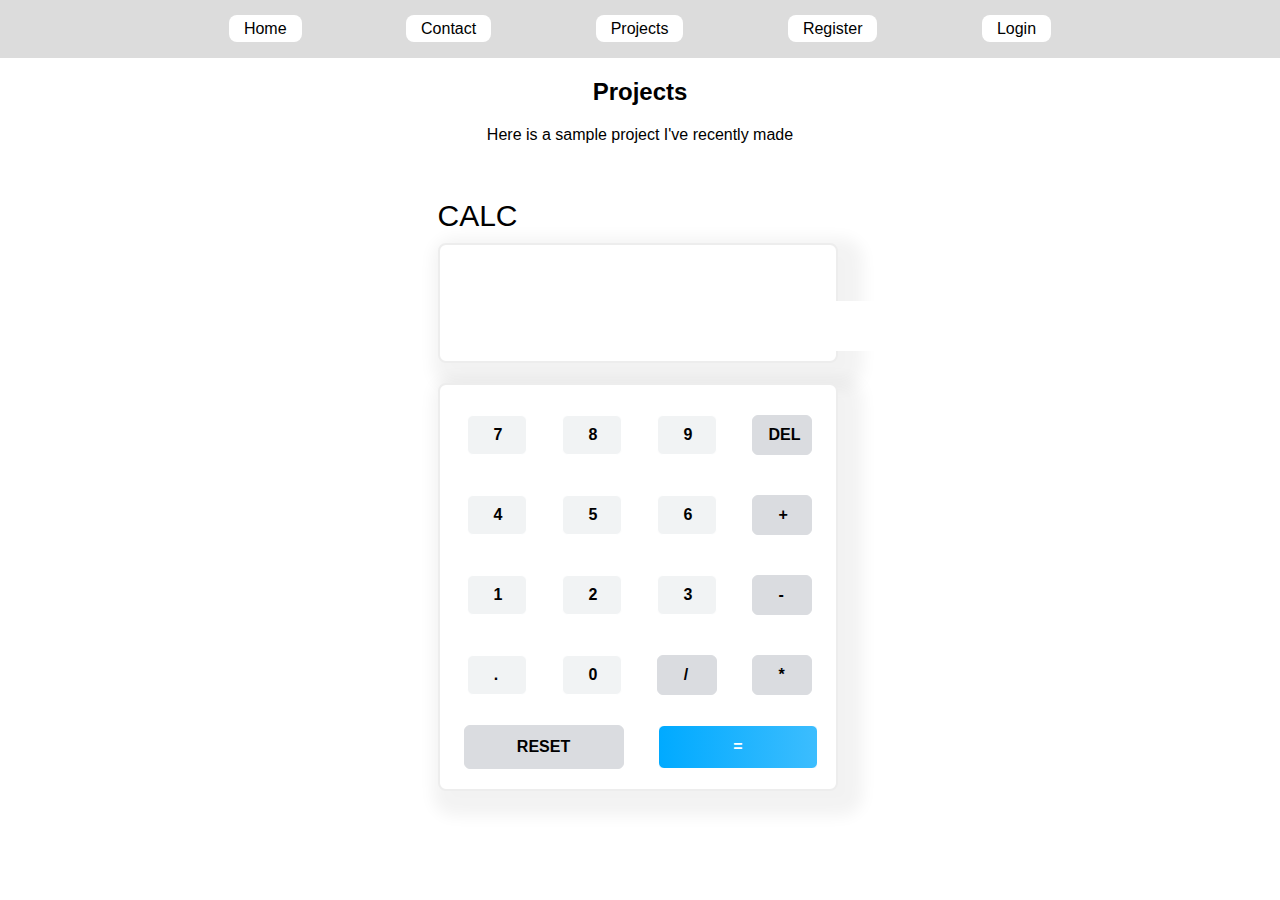
==== calculator.html @ a3f264fd "added a calculator app UI to the project" ====
<!DOCTYPE html>
<html lang="en">
<head>
    <meta charset="UTF-8">
    <meta http-equiv="X-UA-Compatible" content="IE=edge">
    <meta name="viewport" content="width=device-width, initial-scale=1.0">
    <link rel="stylesheet" href="calc-style.css">
    <link rel="preconnect" href="https://fonts.googleapis.com">
    <link rel="preconnect" href="https://fonts.gstatic.com" crossorigin>
    <link href="https://fonts.googleapis.com/css2?family=Open+Sans:ital,wght@0,300;0,400;0,500;1,300;1,400;1,500&family=Roboto:wght@300;400;500&display=swap" rel="stylesheet">
</head>
    <title>Calculator App</title>
</head>
<body>

    <nav class="navbar">
        <ul>
            <a href="index.html">Home</a> 
            <a href="contact.html">Contact</a> 
            <a href="calculator.html">Projects</a>
            <a href="register.html">Register</a>
            <a href="login.html">Login</a>
        </ul>
    </nav>

    <h2>Projects</h2>

    <p>Here is a sample project I've recently made</p>

    <main class="main">
        <div class="calc-container">
            <header>CALC</header>
            <div class="calc-screen">
                <input id="display" class="screen1" type="text">
                <input id="result" class="screen2" type="text">
            </div>  
            <div class="calc-body">
                <div class="calc-buttons">
                    <button onclick="press('7')" class="col">7</button>
                    <button onclick="press('8')" class="col">8</button>
                    <button onclick="press('9')" class="col">9</button>
                    <button onclick="deleteValue()" class="col delete">DEL</button>
                    <button onclick="press('4')" class="col">4</button>
                    <button onclick="press('5')" class="col">5</button>
                    <button onclick="press('6')" class="col">6</button>
                    <button onclick="press('+')" class="col sign">+</button>
                    <button onclick="press('1')" class="col">1</button>
                    <button onclick="press('2')" class="col">2</button>
                    <button onclick="press('3')" class="col">3</button>
                    <button onclick="press('-')"class="col sign">-</button>
                    <button onclick="press('.')" class="col">.</button>
                    <button onclick="press('0')" class="col">0</button>
                    <button onclick="press('/')" class="col sign">/</button>
                    <button onclick="press('*')" class="col sign">*</button>
                </div>
                <div class="other-buttons">
                    <button onclick="clearScreen()" class="btn reset" id="reset">RESET</button>
                    <button onclick="calc()" class="btn equal">=</button>
                </div>
            </div>  
        </div>
    </main>

    

    <script src="index.js" type="text/javascript"></script>
</body>
</html>
---- calc-style.css ----
* {
    margin: 0;
    padding: 0;
    box-sizing: border-box;
}

body {
    height: 100vh;
    font-family: 'Titillium Web', sans-serif;
}

/* Main container styles */
.main {
    margin: auto;
    display:flex;
    max-width: 450px;
    flex-direction: column;
    justify-content: center;
    align-items: center;
}

/* Container styles */
.calc-container {
    width: 100%;
    background-color: white;
    padding-right: 10%;
    padding-left: 5%;
    margin-top: 10%;
    margin-bottom: 10%;
}

h2, p {
    padding-top: 20px;
    text-align: center;
}

/* Header styles */
header {
    font-weight: 400;
    font-family: 'Titillium Web', sans-serif;
    /* font-family: 'Ubuntu', sans-serif; */
    padding-top: 10px;
    padding-bottom: 10px;
    font-size: 30px;
    }


/* Calculator screen styles  */
.calc-screen {
    display: flex;
    width: 400px;
    height: 120px;
    border-radius: 8px;
    background-color: #ffffff;
    box-shadow: 10px 10px 15px 15px rgba(0, 0, 0, 0.05);
    border: 2px solid #EDEDED;
    align-items: flex-end;
}

.screen1 {
    background-color: white;
    width: 400px;
    border-radius: 8px;
    font-size: 16px;
    font-weight: 600;
    margin-top: 20px;
    margin-bottom:20px;
    height: 20px;
    position: relative;
    top: -40px;
    overflow-wrap: break-word;
    overflow-x: hidden;
    overflow-y: auto;
    /* float:right; */
    text-align: left;
}

.screen2 {
    background-color: white;
    width: 200px;
    font-size: 28px;
    border-radius: 8px;
    position: relative;
    top: -10px;
    height: 20px;
}


input {
    color: black;
    padding: 25px;
    font-size: 16px;
    font-family: 'Titillium Web', sans-serif;
    letter-spacing: 1.5px;
    text-align: right;
    border: 0;
    font-weight: 700;
}

/* Calculator screen styles */

.calc-body {
    width: 400px;
    height: 100%;
    border-radius: 8px;
    margin-top: 20px;
    margin-bottom: 10px;
    direction: row;
    background-color: #ffffff;
    box-shadow: 10px 10px 15px 15px rgba(0, 0, 0, 0.05);
    border: 2px solid #EDEDED;
}

/* Button styles */

.calc-buttons {
    position: relative;
    left: 2%;
    display: flex;
    flex-wrap: wrap;
    flex-direction: row;
    
}

.col {
    width: 60px;
    padding: 10px 28px 10px 28px;
    background-color: #F1F3F4;
    color: black;
    border: 1px solid white;
    margin-right: 15px;
    margin-bottom: 10px;
    margin-left: 20px;
    margin-top: 30px;
    padding-left: 25px;
    font-weight: 600;
    border-radius: 6px;
    cursor: pointer;
    font-size: 16px;

}

.delete {
    border: 1px solid #DADCE0;
    color: black;
    padding-left: 15px;
    background-color: #DADCE0;
    font-weight: 600;
}

.other-buttons  {
    margin: 0 auto;
}

.sign {
    background-color: #DADCE0;
    color: white;
    border: 1px solid #DADCE0;
    color: black;
    border-radius: 6px;
    font-weight: 600;
}

.btn {
    margin: 0 auto;
    display: inline-block;
    padding: 12px 25px 12px 25px;
    margin-right: 6px;
    margin-bottom: 20px;
    margin-top:  20px;
    margin-left: 24px;
    width: 160px;
    border-radius: 6px;
    cursor: pointer;
    font-weight: 500;
    font-size: 16px;
}

.reset {
    background-color: #DADCE0;
    color: white;
    border: 1px solid #DADCE0;
    color: black;
    border-radius: 6px;
    font-weight: 600;
}

.equal {
    background: linear-gradient(270deg, #3CBDFE 0%, #00AAFF 100%);
    border: 1px solid ;
    color: white;
    border-radius: 6px;
    font-weight: 600;
}

/* Responsive styles for mobile */
@media only screen and (max-width: 600px) {

.calc-container {
    width: 80%;
    background-color: white;
    margin-left: 13%;
    margin-right: 40%;
    /* padding-right: 60px; */
    /* margin-top: 10%;
    margin-bottom: 10%;
    */
}
}



/* Navigation bar styles */
nav {
    padding-top: 20px;
    padding-bottom: 20px;
    padding-right: 0;
    text-align: center;
    background-color: gainsboro
}

nav a {
    padding: 5px  15px 5px 15px;
    margin-left: 50px;
    margin-right: 50px;
    border-radius: 8px;
    text-decoration: none;
    color: black;
    background-color: white;
    border-radius: 8px;
    
}

ul {
    list-style: none;
}
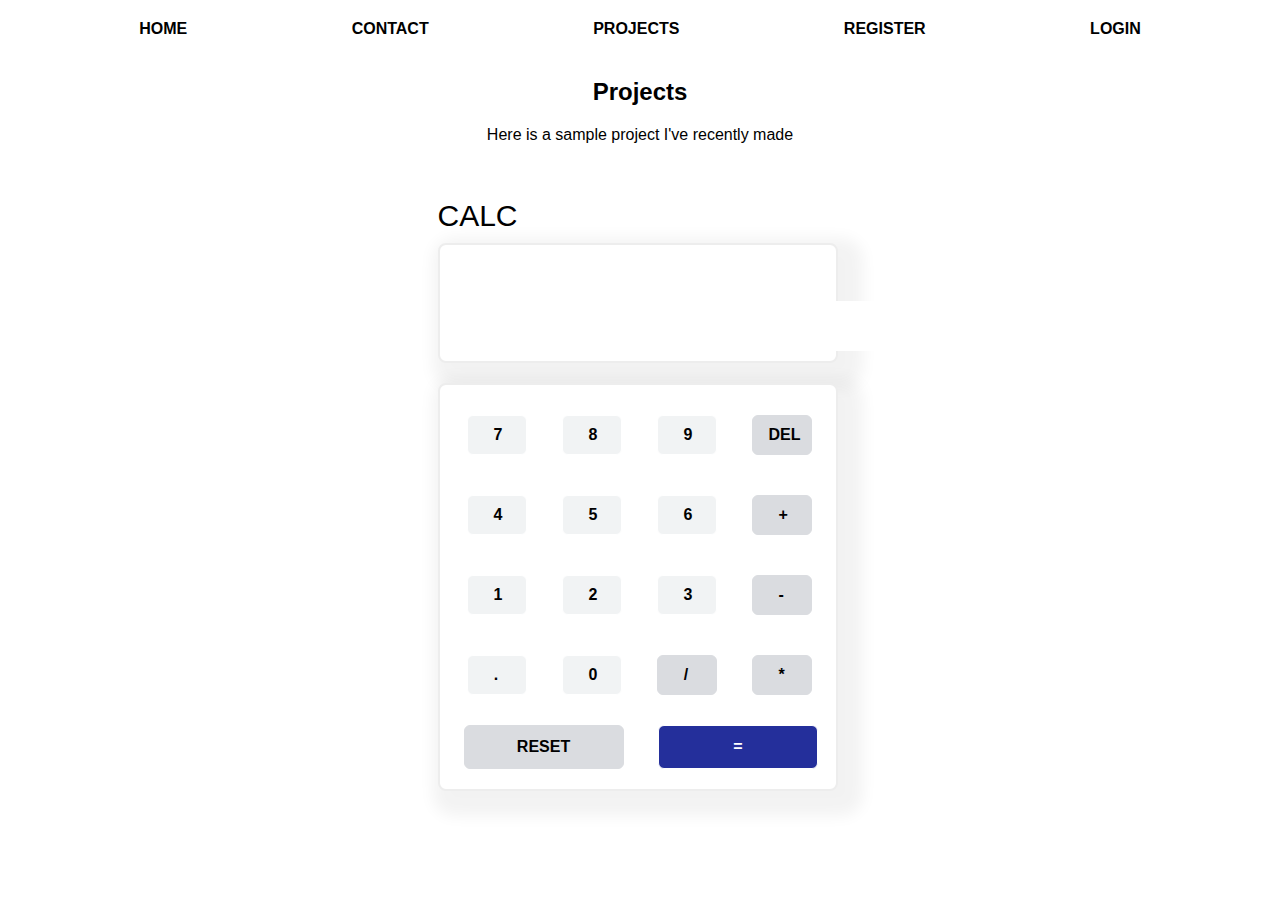
==== commit bd19c6f6: "wrapped everything up and made the designs cleaner" ====
--- a/calculator.html
+++ b/calculator.html
@@ -15,11 +15,11 @@
 
     <nav class="navbar">
         <ul>
-            <a href="index.html">Home</a> 
-            <a href="contact.html">Contact</a> 
-            <a href="calculator.html">Projects</a>
-            <a href="register.html">Register</a>
-            <a href="login.html">Login</a>
+            <a href="index.html">HOME</a> 
+            <a href="contact.html">CONTACT</a> 
+            <a href="calculator.html">PROJECTS</a>
+            <a href="register.html">REGISTER</a>
+            <a href="login.html">LOGIN</a>
         </ul>
     </nav>
 
--- a/calc-style.css
+++ b/calc-style.css
@@ -7,6 +7,41 @@
 body {
     height: 100vh;
     font-family: 'Titillium Web', sans-serif;
+}
+
+nav {
+    padding-top: 20px;
+    padding-bottom: 20px;
+    padding-right: 0;
+    text-align: center;
+    background-color: #DBDFFD;
+}
+
+nav {
+    padding-top: 20px;
+    padding-bottom: 20px;
+    padding-right: 0;
+    text-align: center;
+    background-color: white;
+}
+
+nav a {
+    padding: 5px  30px 5px 30px;
+    margin-left: 50px;
+    margin-right: 50px;
+    border-radius: 8px;
+    text-decoration: none;
+    color: black;
+    font-weight: bold;
+    border-radius: 8px;
+}
+
+nav a:hover {
+    background-color: #9BA3EB;
+}
+
+ul {
+    list-style: none;
 }
 
 /* Main container styles */
@@ -186,7 +221,7 @@
 }
 
 .equal {
-    background: linear-gradient(270deg, #3CBDFE 0%, #00AAFF 100%);
+    background: #242F9B;
     border: 1px solid ;
     color: white;
     border-radius: 6px;
@@ -210,27 +245,3 @@
 
 
 
-/* Navigation bar styles */
-nav {
-    padding-top: 20px;
-    padding-bottom: 20px;
-    padding-right: 0;
-    text-align: center;
-    background-color: gainsboro
-}
-
-nav a {
-    padding: 5px  15px 5px 15px;
-    margin-left: 50px;
-    margin-right: 50px;
-    border-radius: 8px;
-    text-decoration: none;
-    color: black;
-    background-color: white;
-    border-radius: 8px;
-    
-}
-
-ul {
-    list-style: none;
-}